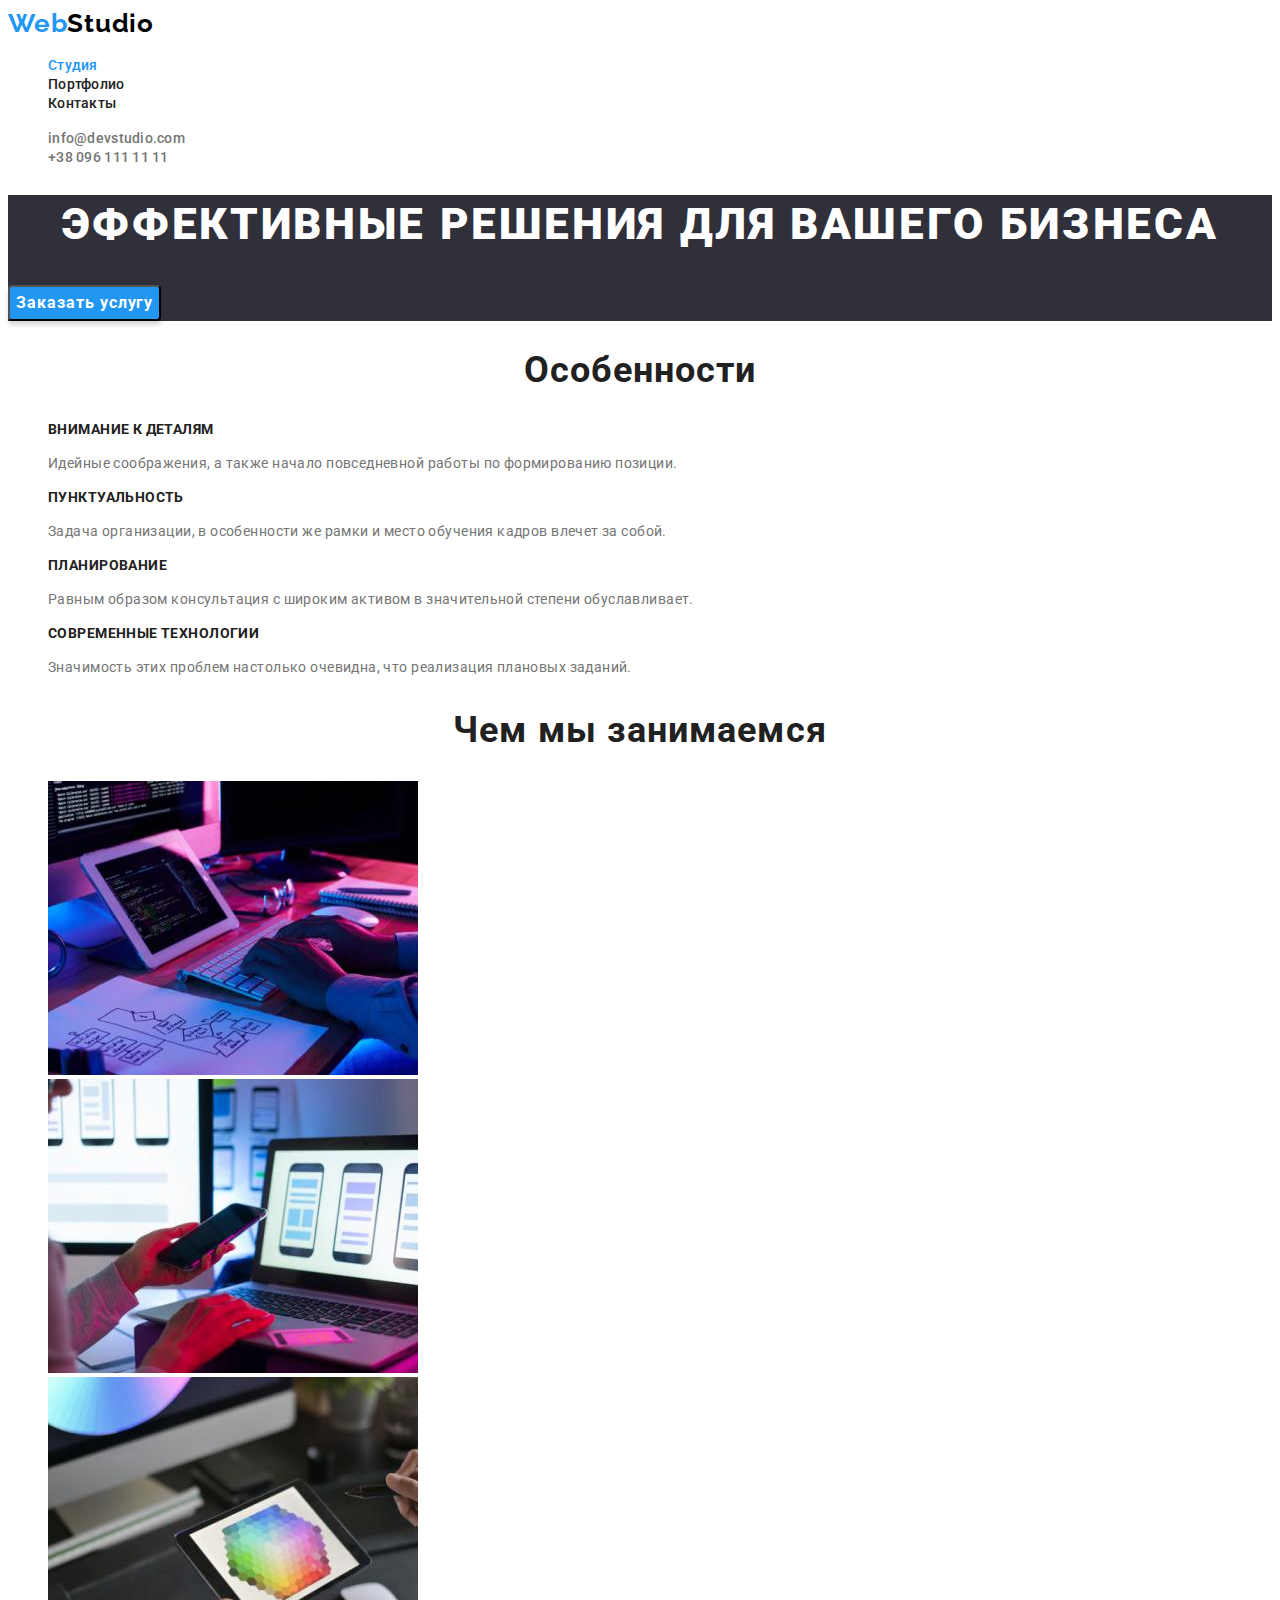
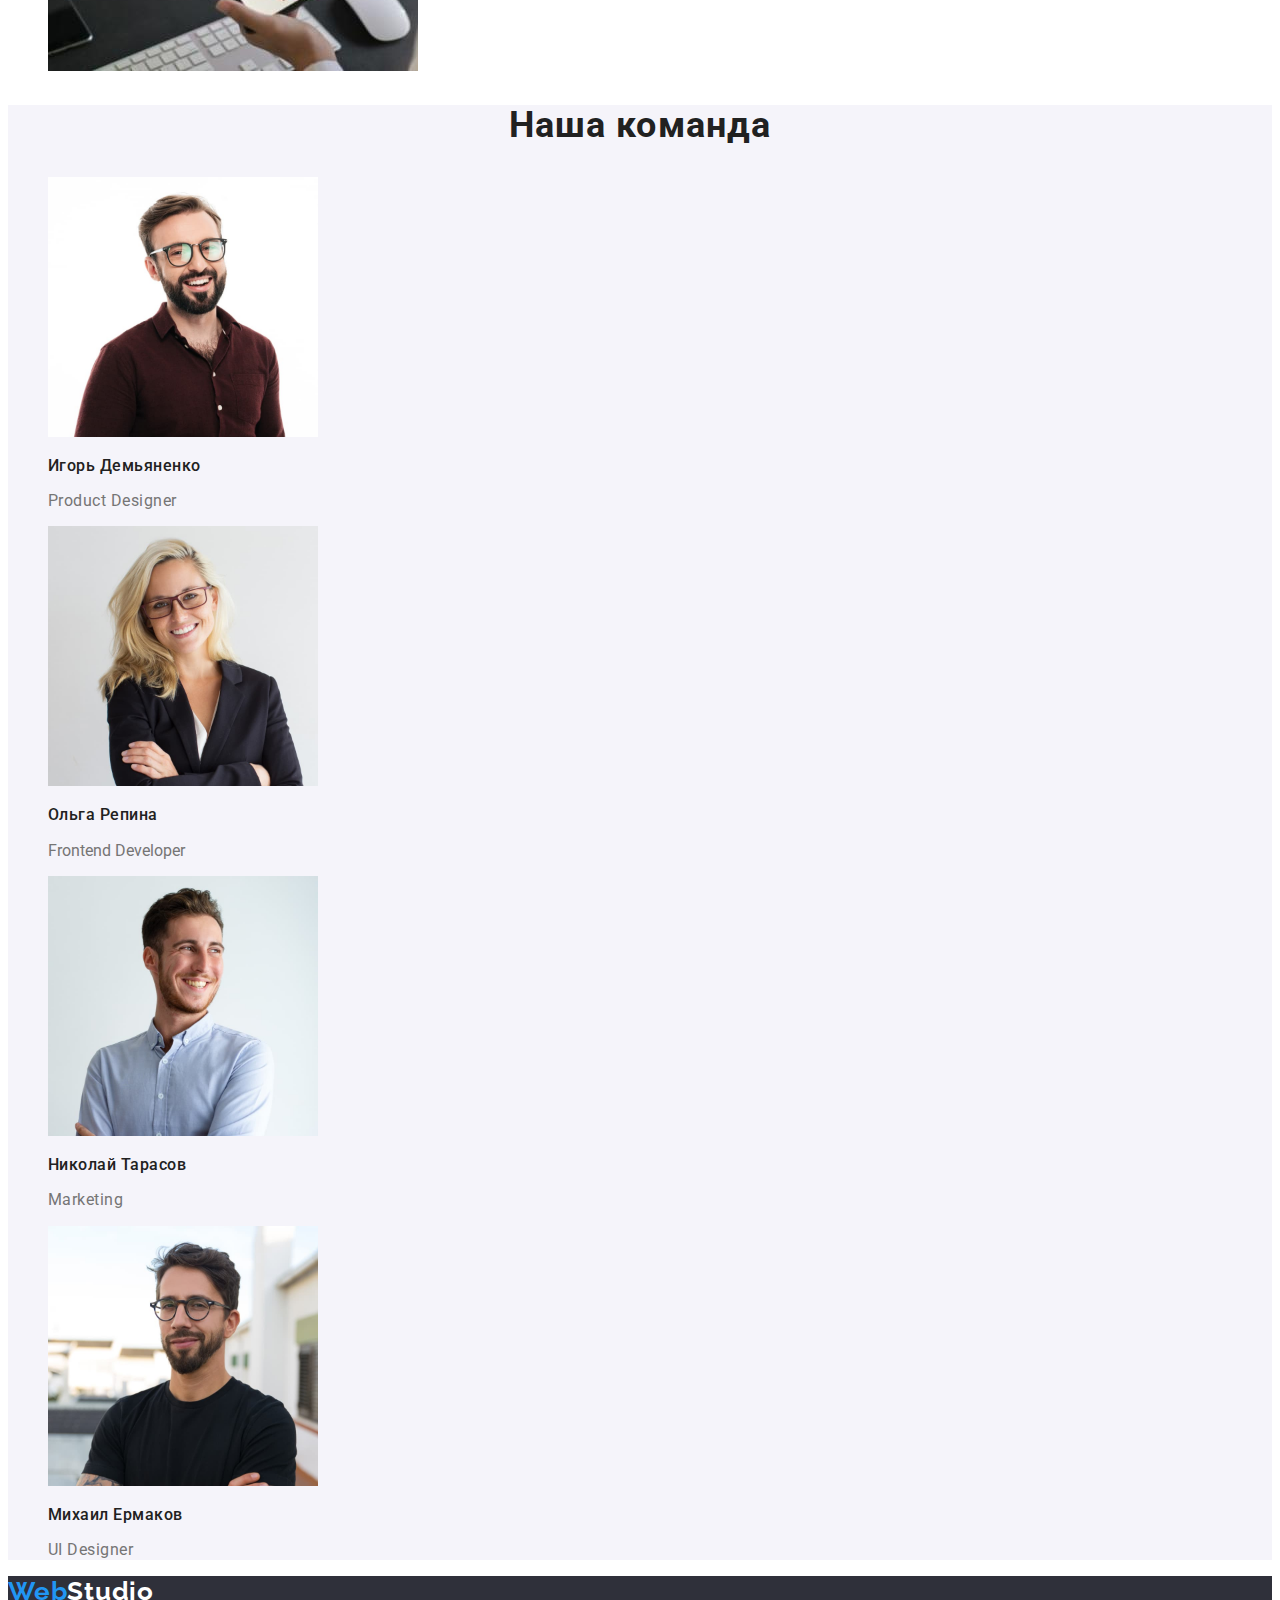
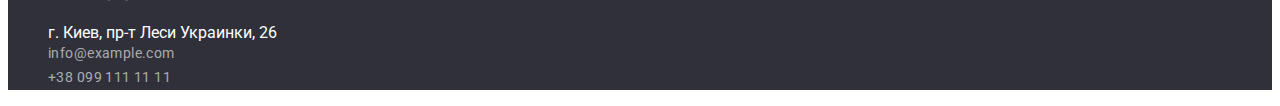
==== index.html @ c9b8087f "Файлы после дз2" ====
<!DOCTYPE html>
<html lang="ru">
<head>
    <meta charset="UTF-8">
    <meta http-equiv="X-UA-Compatible" content="IE=edge">
    <meta name="viewport" content="width=device-width, initial-scale=1.0">
    <title>WebStudio</title>
    <link rel="preconnect" href="https://fonts.googleapis.com">
    <link rel="preconnect" href="https://fonts.gstatic.com" crossorigin>
    <link href="https://fonts.googleapis.com/css2?family=Raleway:wght@700&family=Roboto:wght@400;500;700;900&display=swap"
        rel="stylesheet">
    <link rel="stylesheet" href="./css/styles.css">
</head>
<body>
    <header class="header">
        <nav class="header-navigation">
            <a href="./index.html" class="logo">Web<span class="logo-studio">Studio</span></a>
            <ul class="site-nav-list">
                <li class="site-nav-item">
                    <a href="./index.html" class="site-nav-link current " aria-label="Текущая страница">Студия</a>
                </li>
                <li class="site-nav-item">
                    <a href="./portfolio.html" class="site-nav-link">Портфолио</a>
                </li>
                <li class="site-nav-item">
                    <a href="" class="site-nav-link link">Контакты</a>
                </li>
            </ul>
        </nav>
        <!-- Контакты -->
        <ul class="contacts-list">
            <li class="contacts-item">
                <a href="mailto:info@devstudio.com" class="contacts-link">info@devstudio.com</a>
            </li>
            <li class="contacts-item">
                <a href="tel:+380961111111" class="contacts-link ">+38 096 111 11 11</a>
            </li>
        </ul>
   </header>
   <main class="main">
       <!-- Герой -->
       <section class="hero">
           <h1 class="hero-title">Эффективные решения для вашего бизнеса</h1>
           <button type="button" class=" hero-button">Заказать услугу</button>
       </section>
       <section class="section">
           <h2 class="properties-headline">Особенности</h2>
           <ul class="properties-list">
               <li>
                   <h3 class="properties-title">Внимание к деталям</h3>
                   <p class="properties-text">Идейные соображения, а также начало повседневной работы по формированию позиции.</p>
               </li>
               <li>
                   <h3 class="properties-title">Пунктуальность</h3>
                   <p class="properties-text">Задача организации, в особенности же рамки и место обучения кадров влечет за собой.</p>
               </li>
               <li>
                   <h3 class="properties-title">Планирование</h3>
                   <p class="properties-text">Равным образом консультация с широким активом в значительной степени обуславливает.</p>
               </li>
               <li>
                   <h3 class="properties-title">Современные технологии</h3>
                   <p class="properties-text">Значимость этих проблем настолько очевидна, что реализация плановых заданий.</p>
               </li>
           </ul>                 
       </section>
       <section class="section">
           <h2 class="works-headline"> Чем мы занимаемся</h2>
           <ul class="works-list">
               <li class="works-item">
                   <a href="" class="works-link">
                       <img src="./images/doing1.jpg" alt="Разработка" width="370" height="294">
                   </a>
               </li>
               <li class="works-item"> 
                   <a href="" class="works-link">
                       <img src="./images/doing2.jpg" alt="Мобильные приложения" width="370" height="294">
                   </a>
               </li>
               <li>
                   <a href="" class="works-link">
                       <img src="./images/doing3.jpg" alt="Дизайн" width="370" height="294">
                   </a>
               </li>
           </ul>
       </section>
       <div class="section-team">
       <section class="section">
           <h2 class="team-headline">Наша команда</h2>
           <ul class="team-list">
               <li class="team-item">
                   <img src="./images/designer.jpg" alt="Фото Дизайнера Игоря Демьяненко" width="270" height="260" class="team-item-link">
                   <h3 class="team-item-title">Игорь Демьяненко</h3>
                   <p class="team-item-text">Product Designer</p>
               </li>
               <li>
                   <img src="./images/front.jpg" alt="Фото Фронт Енд Девелопера Ольги Репиной" width="270" height="260" class="team-item-link">
                   <h3 class="team-item-title">Ольга Репина</h3>
                   <p class="tteam-item-text">Frontend Developer</p>
               </li>
               <li>
                   <img src="./images/marketing.jpg" alt="Фото Маркетолога Николая Тарасова" width="270" height="260" class="team-item-link">
                   <h3 class="team-item-title">Николай Тарасов</h3>
                   <p class="team-item-text">Marketing</p>
               </li>
               <li>
                   <img src="./images/ui.jpg" alt="Фото ЮАЙ Дизайнера Михаила Ермакова" width="270" height="260" class="team-item-link">
                   <h3 class="team-item-title">Михаил Ермаков</h3>
                   <p class="team-item-text">UI Designer</p>
               </li>
           </ul>
       </section>
    </div>
   </main>
   <footer class="footer">
       <a href="./index.html" class="logo">Web<span class="logo-studio-footer">Studio</span></a>
       <address class="adress-footer ">
           <ul class="adress-list">
               <li>
                <span class="adress-street">г. Киев, пр-т Леси Украинки, 26</span> 
               </li>
               <li>
                   <a href="mailto:info@example.com" class="mail link">info@example.com</a>
               </li>
               <li>
                   <a href="tel:+380991111111" class="tel link">+38 099 111 11 11</a>
               </li>
           </ul>
       </address>
   </footer>
</body>
</html>
---- css/styles.css ----
/* 
Основной цвет текста - #757575
Вторичный цвет текста - #212121
Основной цвет фона -    #FFFFFF
Вторичный цвет фона - #2F303A
Цвет акцента - #2196F3 */

:root {
  --primary-text-color: #757575;
  --secondary-text-color: #212121;
  --primary-bg-color: #fff;
  --secondary-bg-color: #2f303a;
  --accent-color: #2196f3;
}
/* Основные параметры body */
body {
  background-color: var(--primary-bg-color);
  color: var(--primary-text-color);
  font-family: Roboto, sans-serif;
}
/* Лого Хедер и первая часть для Футера */
.logo {
  font-family: Raleway, sans-serif;
  color: var(--accent-color);
  text-decoration: none;
  font-weight: 700;
  font-size: 26px;
  line-height: 1.19;
  letter-spacing: 0.03em;
}

.logo-studio {
  color: #000;
}

/* Параметры оформления  */
/* .list {
  list-style: none;
} */

.link {
  text-decoration: none;
}

/* Хедер */
.site-nav-link {
  font-weight: 500;
  font-size: 14px;
  line-height: 1.14;
  letter-spacing: 0.02em;
  color: var(--secondary-text-color);
  text-decoration: none;
}
.site-nav-link:hover,
.site-nav-link:focus {
  color: var(--accent-color);
}

.site-nav-item .current {
  color: var(--accent-color);
}

.contacts-link {
  font-weight: 500;
  font-size: 14px;
  line-height: 1.14;
  letter-spacing: 0.02em;
  color: var(--primary-text-color);
  text-decoration: none;
}

.contacts-link:hover,
.contacts-link:focus {
  color: var(--accent-color);
}

.contacts-list {
  list-style: none;
}
.site-nav-list {
  list-style: none;
}

/* Оформление героя */
.hero {
  background-color: var(--secondary-bg-color);
}

.hero-title {
  color: var(--primary-bg-color);
  font-weight: 900;
  font-size: 44px;
  line-height: 1.36;
  text-align: center;
  letter-spacing: 0.06em;
  text-transform: uppercase;
}

/* Основные параметры кнопок */
/* .button {
  font-family: inherit;
  cursor: pointer;
}
Кнопка герой */
.hero-button {
  font-family: inherit;
  cursor: pointer;
  font-weight: 700;
  font-size: 16px;
  line-height: 1.87;
  color: var(--primary-bg-color);
  align-items: center;
  text-align: center;
  letter-spacing: 0.06em;
  background-color: var(--accent-color);
  box-shadow: 0px 4px 4px rgba(0, 0, 0, 0.15);
  border-radius: 4px;
}
/* Особенности */
.properties-headline {
  font-weight: 700;
  font-size: 36px;
  line-height: 1.16;
  text-align: center;
  letter-spacing: 0.03em;
  color: var(--secondary-text-color);
}

.properties-list {
  list-style: none;
}

.properties-title {
  font-weight: 700;
  font-size: 14px;
  line-height: 1.14;
  letter-spacing: 0.03em;
  text-transform: uppercase;
  color: var(--secondary-text-color);
}
.properties-text {
  font-size: 14px;
  line-height: 1.71;
  letter-spacing: 0.03em;
}

/* Чем мы занимаемся */
.works-headline {
  font-weight: 700;
  font-size: 36px;
  line-height: 1.16;
  text-align: center;
  letter-spacing: 0.03em;
  color: var(--secondary-text-color);
}

.works-list {
  list-style: none;
}

/* Команда */
.section-team {
  background-color: #f5f4fa;
}

.team-headline {
  font-weight: 700;
  font-size: 36px;
  line-height: 1.16;
  text-align: center;
  letter-spacing: 0.03em;
  color: var(--secondary-text-color);
}
.team-list {
  list-style: none;
}

.team-item-title {
  font-weight: 500;
  font-size: 16px;
  line-height: 1.18;
  letter-spacing: 0.03em;
  color: var(--secondary-text-color);
}
.team-item-text {
  font-size: 16px;
  line-height: 1.18;
  letter-spacing: 0.03em;
}

/* Футер */

.footer {
  background-color: var(--secondary-bg-color);
}
/* Лого футер */
.logo > .logo-studio-footer {
  color: var(--primary-bg-color);
}
/* Адресс Футер */
.adress-footer {
  font-style: normal;
}

.adress {
  font-size: 14px;
  line-height: 1.71;
  letter-spacing: 0.03em;
  color: var(--primary-bg-color);
}
.adress-list {
  list-style: none;
}
.mail,
.tel {
  font-size: 14px;
  line-height: 1.71;
  letter-spacing: 0.03em;
  color: rgba(255, 255, 255, 0.6);
}
.mail:hover,
.mail:focus,
.tel:hover,
.tel:focus {
  color: var(--accent-color);
}
.adress-street {
  color: var(--primary-bg-color);
}
/* Мейн портфолио */

.hero-tagline {
  color: var(--secondary-text-color);
  font-weight: 900;
  font-size: 44px;
  line-height: 1.36;
  text-align: center;
  letter-spacing: 0.06em;
  text-transform: uppercase;
}

/* Оформление кнопок портфолио */
.filter-list {
  list-style: none;
}
.filter-button-current {
  font-weight: 500;
  font-size: 16px;
  line-height: 1.62;
  text-align: center;
  letter-spacing: 0.03em;
  color: var(--primary-bg-color);
  background-color: var(--accent-color);
  box-shadow: 0px 3px 1px rgba(0, 0, 0, 0.1), 0px 1px 2px rgba(0, 0, 0, 0.08),
    0px 2px 2px rgba(0, 0, 0, 0.12);
  border-radius: 4px;
  font-family: inherit;
  cursor: pointer;
}

.filter-button {
  font-weight: 500;
  font-size: 16px;
  line-height: 1.62;
  text-align: center;
  letter-spacing: 0.03em;
  color: var(--secondary-text-color);
  font-family: inherit;
  cursor: pointer;
}

.filter-button:hover,
.filter-button:focus {
  color: var(--primary-bg-color);
  background-color: var(--accent-color);
  box-shadow: 0px 3px 1px rgba(0, 0, 0, 0.1), 0px 1px 2px rgba(0, 0, 0, 0.08),
    0px 2px 2px rgba(0, 0, 0, 0.12);
  border-radius: 4px;
}

/* Оформление примеров работ Портфолио */
.examples-text {
  font-weight: 700;
  font-size: 18px;
  line-height: 2;
  letter-spacing: 0.06em;
  color: var(--secondary-text-color);
}

.examples-link {
  text-decoration: none;
}

.examples-description {
  font-size: 16px;
  line-height: 1.87;
  letter-spacing: 0.03em;
  color: var(--primary-text-color);
}
.examples-list {
  list-style: none;
}
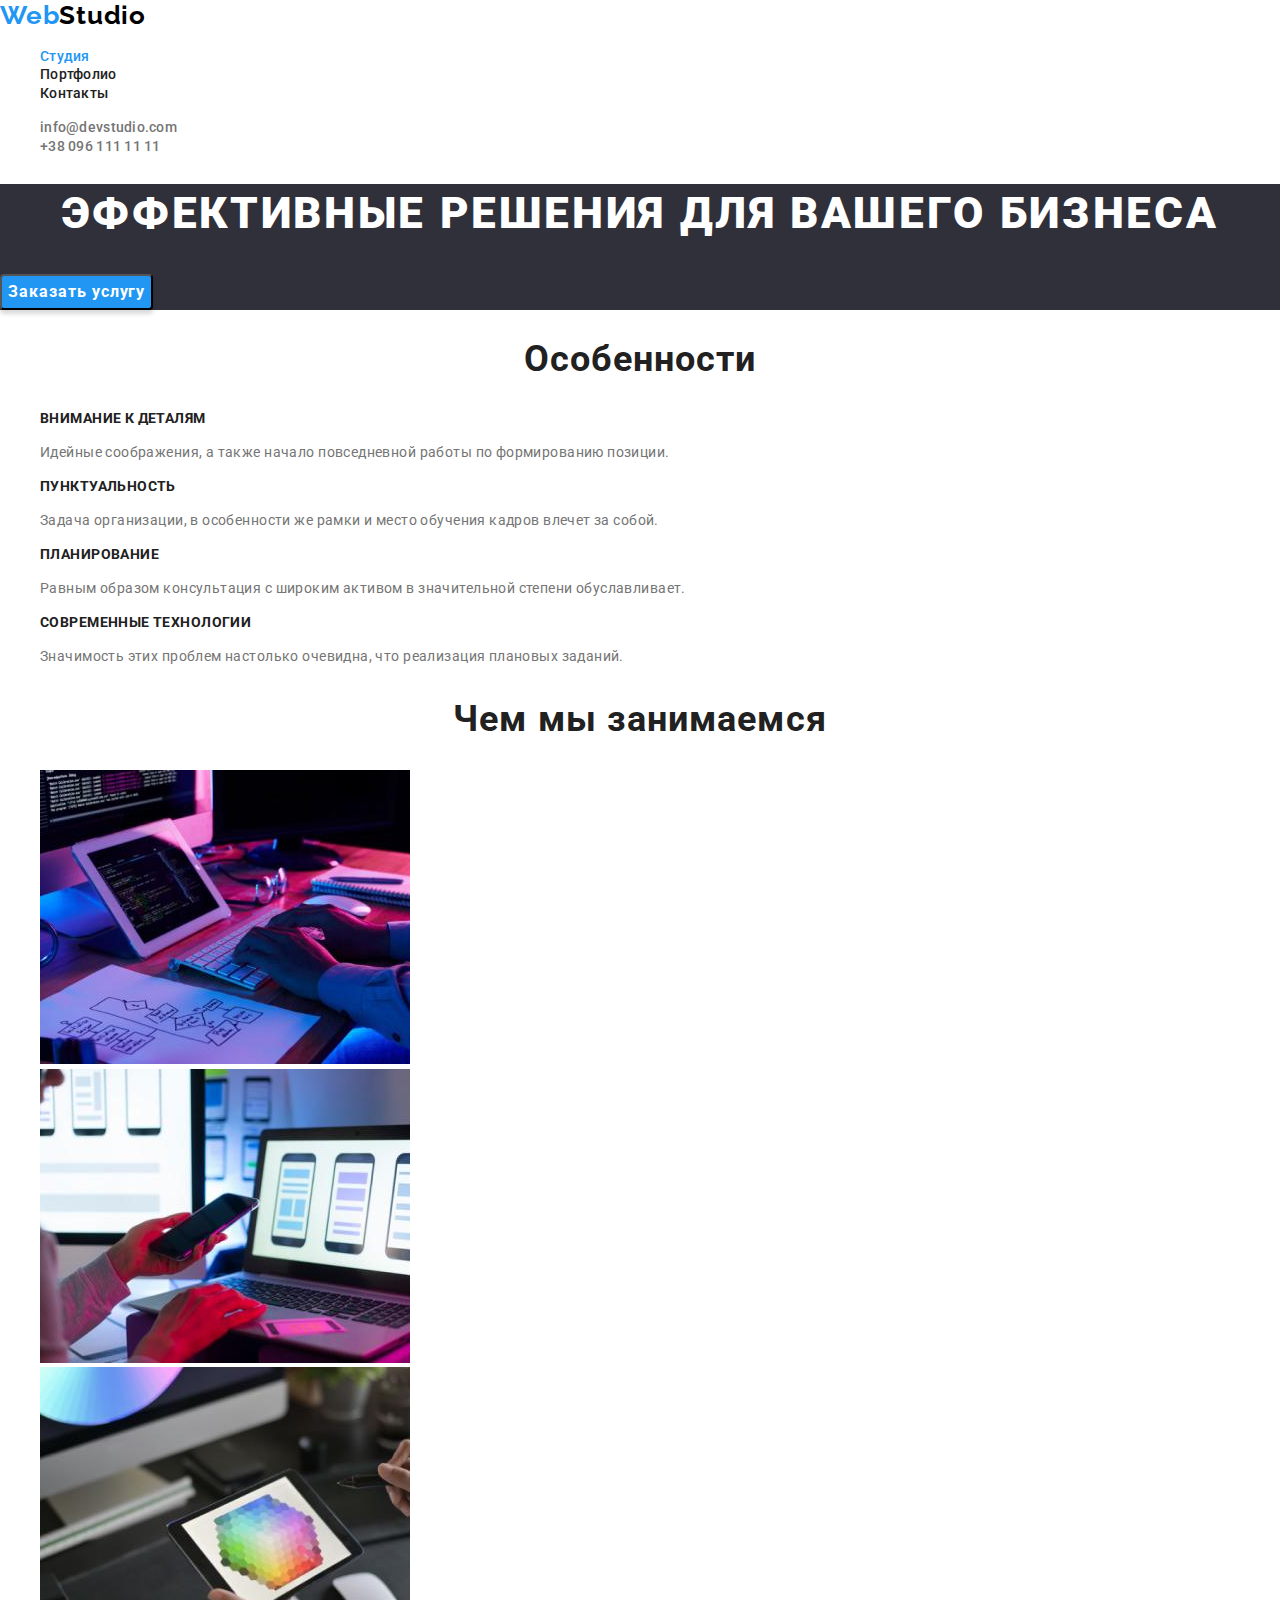
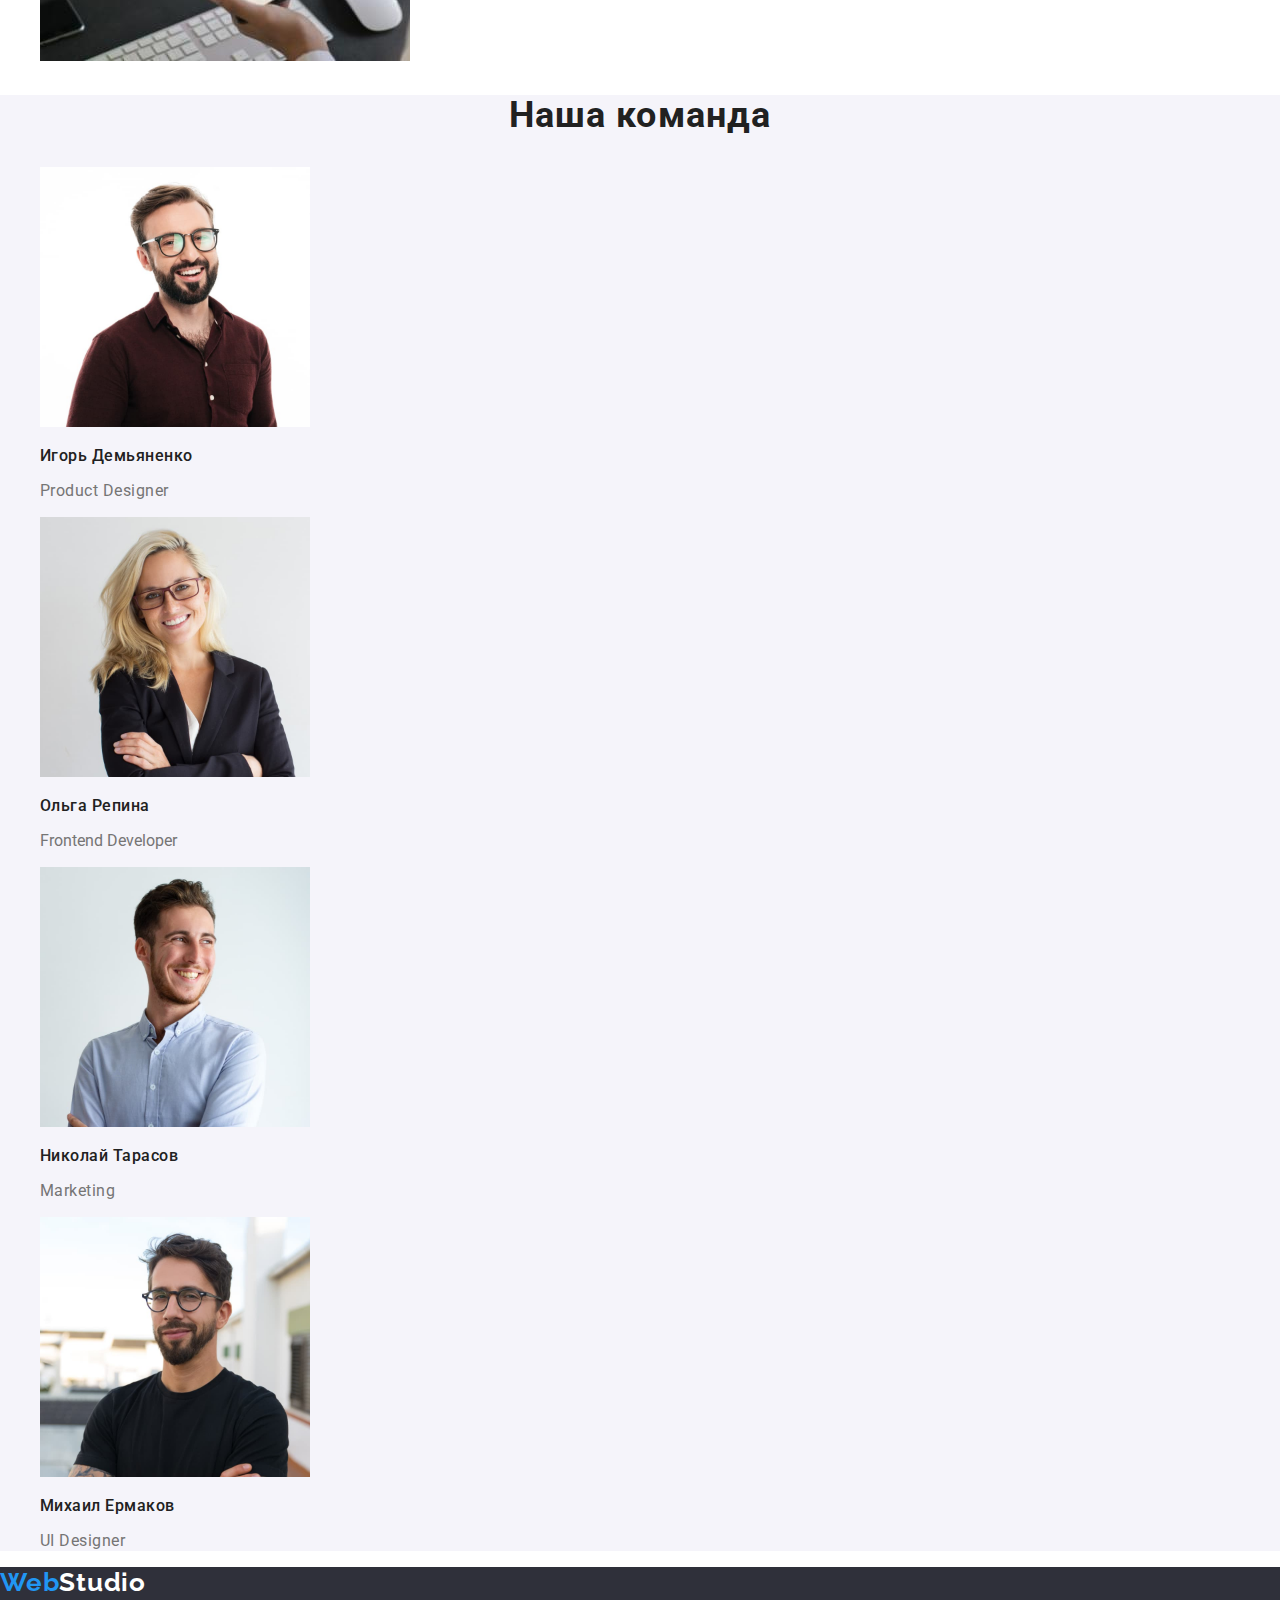
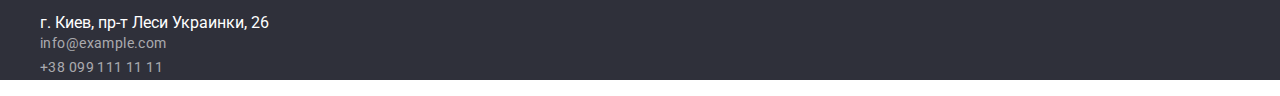
==== commit ad221954: "Добавлен нормализатор" ====
--- a/index.html
+++ b/index.html
@@ -7,6 +7,7 @@
     <title>WebStudio</title>
     <link rel="preconnect" href="https://fonts.googleapis.com">
     <link rel="preconnect" href="https://fonts.gstatic.com" crossorigin>
+    <link rel="stylesheet" href="./css/modern-normalize.css">
     <link href="https://fonts.googleapis.com/css2?family=Raleway:wght@700&family=Roboto:wght@400;500;700;900&display=swap"
         rel="stylesheet">
     <link rel="stylesheet" href="./css/styles.css">
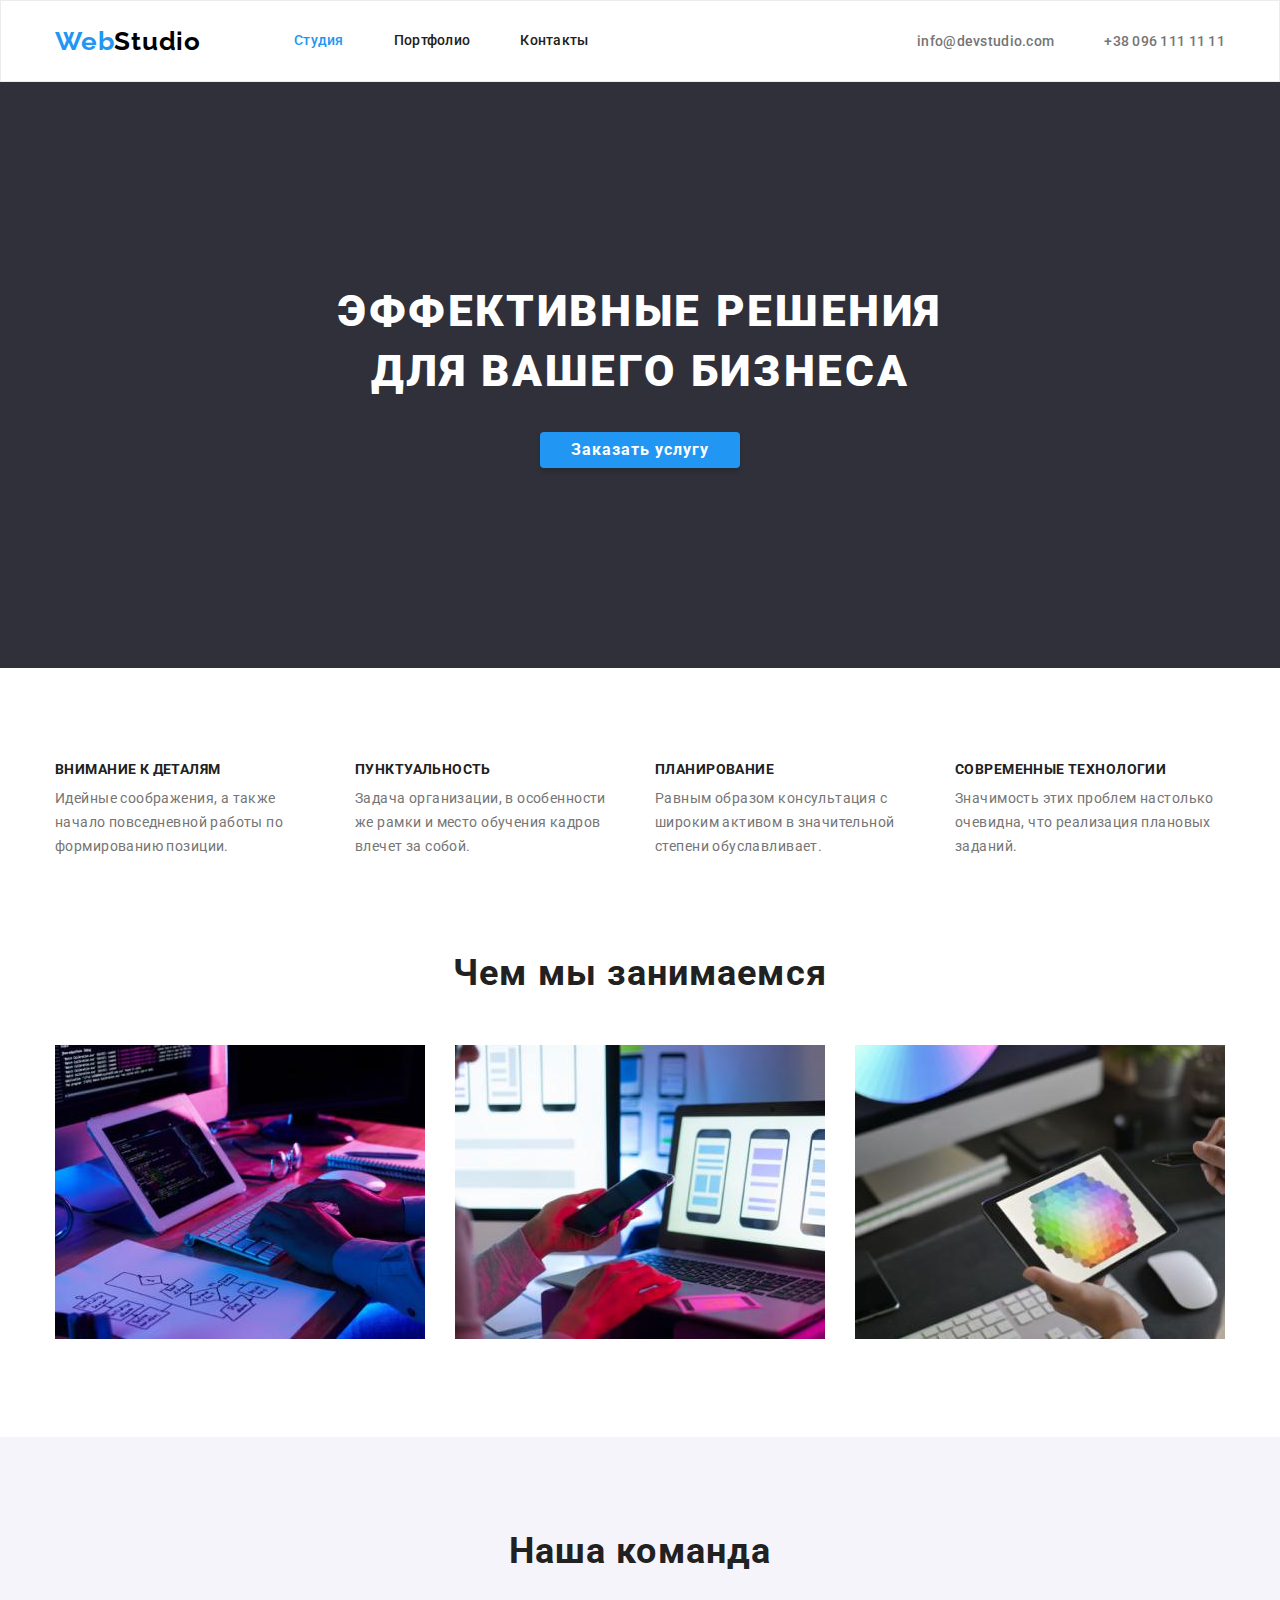
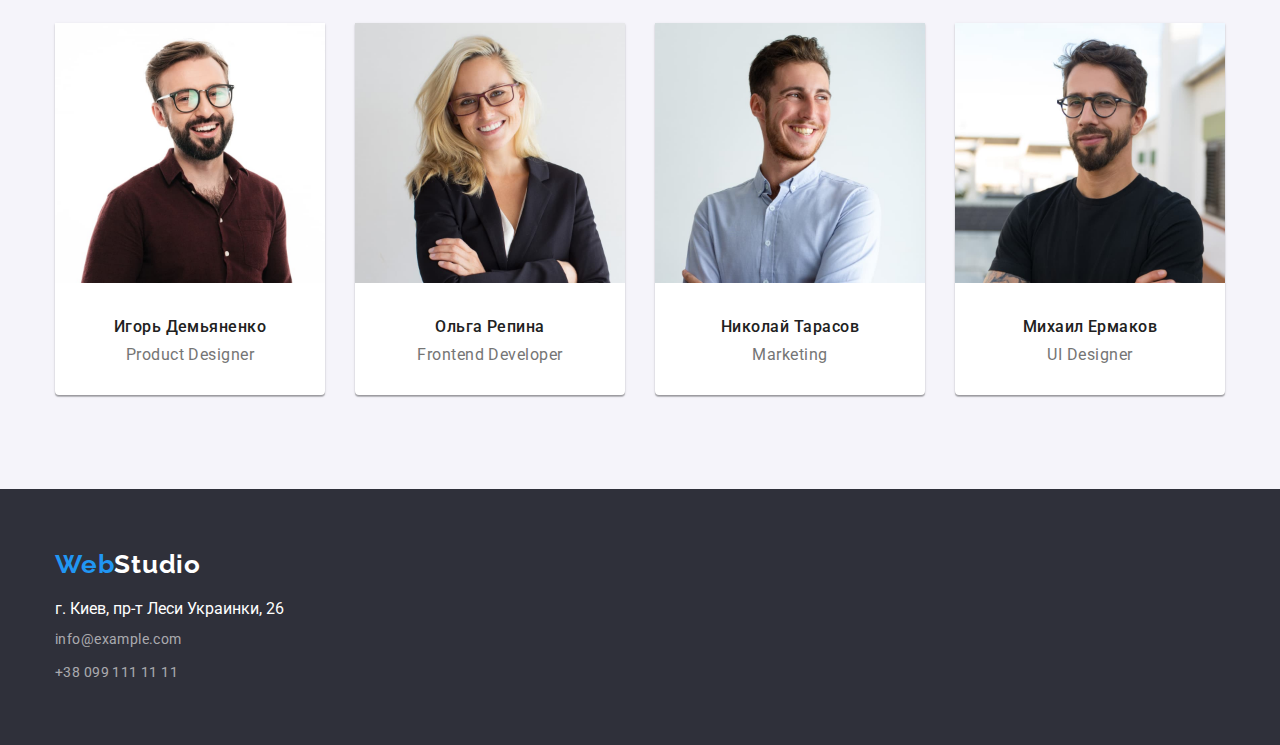
==== commit 47e2cc02: "Добавляет финальное оформление" ====
--- a/index.html
+++ b/index.html
@@ -7,16 +7,17 @@
     <title>WebStudio</title>
     <link rel="preconnect" href="https://fonts.googleapis.com">
     <link rel="preconnect" href="https://fonts.gstatic.com" crossorigin>
-    <link rel="stylesheet" href="./css/modern-normalize.css">
-    <link href="https://fonts.googleapis.com/css2?family=Raleway:wght@700&family=Roboto:wght@400;500;700;900&display=swap"
+       <link href="https://fonts.googleapis.com/css2?family=Raleway:wght@700&family=Roboto:wght@400;500;700;900&display=swap"
         rel="stylesheet">
+        <link rel="stylesheet" href="./css/modern-normalize.css">
     <link rel="stylesheet" href="./css/styles.css">
 </head>
 <body>
     <header class="header">
-        <nav class="header-navigation">
+            <div class="container header-content">
+            <nav class="header-navigation">
             <a href="./index.html" class="logo">Web<span class="logo-studio">Studio</span></a>
-            <ul class="site-nav-list">
+            <ul class="site-nav-list ">
                 <li class="site-nav-item">
                     <a href="./index.html" class="site-nav-link current " aria-label="Текущая страница">Студия</a>
                 </li>
@@ -37,35 +38,41 @@
                 <a href="tel:+380961111111" class="contacts-link ">+38 096 111 11 11</a>
             </li>
         </ul>
+        </div>
    </header>
    <main class="main">
        <!-- Герой -->
        <section class="hero">
-           <h1 class="hero-title">Эффективные решения для вашего бизнеса</h1>
+           <div class="container">
+           <h1 class="hero-title">Эффективные решения <br> для вашего бизнеса</h1>
            <button type="button" class=" hero-button">Заказать услугу</button>
+           </div>
        </section>
-       <section class="section">
-           <h2 class="properties-headline">Особенности</h2>
+       <section class="section properties">
+           <div class="container">
+           <h2 class="properties-headline hidden">Особенности</h2>
            <ul class="properties-list">
-               <li>
+               <li class="properties-item"> 
                    <h3 class="properties-title">Внимание к деталям</h3>
                    <p class="properties-text">Идейные соображения, а также начало повседневной работы по формированию позиции.</p>
                </li>
-               <li>
+               <li class="properties-item">
                    <h3 class="properties-title">Пунктуальность</h3>
                    <p class="properties-text">Задача организации, в особенности же рамки и место обучения кадров влечет за собой.</p>
                </li>
-               <li>
+               <li class="properties-item">
                    <h3 class="properties-title">Планирование</h3>
                    <p class="properties-text">Равным образом консультация с широким активом в значительной степени обуславливает.</p>
                </li>
-               <li>
+               <li class="properties-item">
                    <h3 class="properties-title">Современные технологии</h3>
                    <p class="properties-text">Значимость этих проблем настолько очевидна, что реализация плановых заданий.</p>
                </li>
-           </ul>                 
+           </ul>     
+        </div>
        </section>
-       <section class="section">
+       <section class="section doing">
+           <div class="container">
            <h2 class="works-headline"> Чем мы занимаемся</h2>
            <ul class="works-list">
                <li class="works-item">
@@ -84,50 +91,63 @@
                    </a>
                </li>
            </ul>
+        </div>
        </section>
-       <div class="section-team">
-       <section class="section">
+             <section class="section team">
+                <div class="container">
            <h2 class="team-headline">Наша команда</h2>
            <ul class="team-list">
                <li class="team-item">
                    <img src="./images/designer.jpg" alt="Фото Дизайнера Игоря Демьяненко" width="270" height="260" class="team-item-link">
+                   <div class="team-item-container">
                    <h3 class="team-item-title">Игорь Демьяненко</h3>
                    <p class="team-item-text">Product Designer</p>
+                </div>
                </li>
-               <li>
+               <li class="team-item"> 
                    <img src="./images/front.jpg" alt="Фото Фронт Енд Девелопера Ольги Репиной" width="270" height="260" class="team-item-link">
+                    <div class="team-item-container">   
                    <h3 class="team-item-title">Ольга Репина</h3>
-                   <p class="tteam-item-text">Frontend Developer</p>
+                   <p class="team-item-text">Frontend Developer</p>
+                </div>
                </li>
-               <li>
+               <li class="team-item">
                    <img src="./images/marketing.jpg" alt="Фото Маркетолога Николая Тарасова" width="270" height="260" class="team-item-link">
+                    <div class="team-item-container">   
                    <h3 class="team-item-title">Николай Тарасов</h3>
                    <p class="team-item-text">Marketing</p>
+                </div>
                </li>
-               <li>
+               <li class="team-item">
                    <img src="./images/ui.jpg" alt="Фото ЮАЙ Дизайнера Михаила Ермакова" width="270" height="260" class="team-item-link">
+                    <div class="team-item-container">   
                    <h3 class="team-item-title">Михаил Ермаков</h3>
                    <p class="team-item-text">UI Designer</p>
+                </div>
                </li>
            </ul>
+            </div>
        </section>
-    </div>
+       
+  
    </main>
    <footer class="footer">
+       <div class="container footer-container">
        <a href="./index.html" class="logo">Web<span class="logo-studio-footer">Studio</span></a>
        <address class="adress-footer ">
            <ul class="adress-list">
-               <li>
+               <li class="adress-item">
                 <span class="adress-street">г. Киев, пр-т Леси Украинки, 26</span> 
                </li>
-               <li>
+               <li class="adress-item">
                    <a href="mailto:info@example.com" class="mail link">info@example.com</a>
                </li>
-               <li>
+               <li class="adress-item">
                    <a href="tel:+380991111111" class="tel link">+38 099 111 11 11</a>
                </li>
            </ul>
        </address>
+    </div>
    </footer>
 </body>
 </html>--- a/css/styles.css
+++ b/css/styles.css
@@ -18,6 +18,38 @@
   color: var(--primary-text-color);
   font-family: Roboto, sans-serif;
 }
+
+h1,
+h2,
+h3,
+h4,
+h5,
+h6,
+p,
+ul {
+  margin: 0;
+  padding: 0;
+}
+
+.section {
+  padding-top: 94px;
+  padding-bottom: 94px;
+  margin-right: auto;
+  margin-left: auto;
+}
+.header {
+  border: 1px solid #ececec;
+}
+.header-content {
+  display: flex;
+  align-items: center;
+}
+
+.header-navigation {
+  display: flex;
+  align-items: center;
+}
+
 /* Лого Хедер и первая часть для Футера */
 .logo {
   font-family: Raleway, sans-serif;
@@ -27,6 +59,7 @@
   font-size: 26px;
   line-height: 1.19;
   letter-spacing: 0.03em;
+  display: inline-block;
 }
 
 .logo-studio {
@@ -43,6 +76,7 @@
 }
 
 /* Хедер */
+
 .site-nav-link {
   font-weight: 500;
   font-size: 14px;
@@ -50,7 +84,22 @@
   letter-spacing: 0.02em;
   color: var(--secondary-text-color);
   text-decoration: none;
-}
+  display: block;
+  padding: 20px 0px;
+  margin: -20px 0px;
+}
+.site-nav-item {
+  padding: 32px 0px;
+}
+
+.site-nav-item:not(:last-child),
+.contacts-item:not(:last-child) {
+  margin-right: 50px;
+}
+.contacts-list {
+  margin-left: auto;
+}
+
 .site-nav-link:hover,
 .site-nav-link:focus {
   color: var(--accent-color);
@@ -61,12 +110,15 @@
 }
 
 .contacts-link {
+  display: inline-block;
   font-weight: 500;
   font-size: 14px;
   line-height: 1.14;
   letter-spacing: 0.02em;
   color: var(--primary-text-color);
   text-decoration: none;
+  padding: 20px 0px;
+  margin: -20px 0px;
 }
 
 .contacts-link:hover,
@@ -76,14 +128,20 @@
 
 .contacts-list {
   list-style: none;
+  display: flex;
 }
 .site-nav-list {
   list-style: none;
+  display: flex;
+  margin-left: 93px;
 }
 
 /* Оформление героя */
 .hero {
   background-color: var(--secondary-bg-color);
+  text-align: center;
+  padding-top: 200px;
+  padding-bottom: 200px;
 }
 
 .hero-title {
@@ -94,14 +152,10 @@
   text-align: center;
   letter-spacing: 0.06em;
   text-transform: uppercase;
-}
-
-/* Основные параметры кнопок */
-/* .button {
-  font-family: inherit;
-  cursor: pointer;
-}
-Кнопка герой */
+  margin-bottom: 30px;
+}
+
+/*Кнопка герой */
 .hero-button {
   font-family: inherit;
   cursor: pointer;
@@ -115,19 +169,27 @@
   background-color: var(--accent-color);
   box-shadow: 0px 4px 4px rgba(0, 0, 0, 0.15);
   border-radius: 4px;
-}
+  min-width: 200px;
+  display: inline-block;
+  border-color: transparent;
+}
+
 /* Особенности */
 .properties-headline {
   font-weight: 700;
   font-size: 36px;
   line-height: 1.16;
-  text-align: center;
   letter-spacing: 0.03em;
   color: var(--secondary-text-color);
 }
 
 .properties-list {
   list-style: none;
+  display: flex;
+}
+
+.properties-item:not(:last-child) {
+  margin-right: 30px;
 }
 
 .properties-title {
@@ -137,13 +199,34 @@
   letter-spacing: 0.03em;
   text-transform: uppercase;
   color: var(--secondary-text-color);
+  padding-bottom: 10px;
+  width: 270px;
+}
+
+.container {
+  width: 1200px;
+  margin-left: auto;
+  margin-right: auto;
+  padding: 0px 15px;
+}
+
+.properties-list {
+  margin-right: 30px;
 }
 .properties-text {
   font-size: 14px;
   line-height: 1.71;
   letter-spacing: 0.03em;
-}
-
+  width: 270px;
+}
+
+.hidden {
+  position: absolute;
+  clip: rect(0 0 0 0);
+  width: 1px;
+  height: 1px;
+  margin: -1px;
+}
 /* Чем мы занимаемся */
 .works-headline {
   font-weight: 700;
@@ -152,14 +235,21 @@
   text-align: center;
   letter-spacing: 0.03em;
   color: var(--secondary-text-color);
-}
-
+  margin-bottom: 50px;
+}
+.section.doing {
+  padding-top: 0px;
+}
 .works-list {
   list-style: none;
+  display: flex;
+}
+.works-item:not(:last-child) {
+  margin-right: 30px;
 }
 
 /* Команда */
-.section-team {
+.section.team {
   background-color: #f5f4fa;
 }
 
@@ -170,9 +260,11 @@
   text-align: center;
   letter-spacing: 0.03em;
   color: var(--secondary-text-color);
+  margin-bottom: 50px;
 }
 .team-list {
   list-style: none;
+  display: flex;
 }
 
 .team-item-title {
@@ -181,17 +273,36 @@
   line-height: 1.18;
   letter-spacing: 0.03em;
   color: var(--secondary-text-color);
+  text-align: center;
 }
 .team-item-text {
   font-size: 16px;
   line-height: 1.18;
   letter-spacing: 0.03em;
-}
-
+  text-align: center;
+  padding-top: 10px;
+}
+.team-item-container {
+  padding-top: 30px;
+  padding-bottom: 30px;
+}
+
+.team-item {
+  background-color: var(--primary-bg-color);
+  box-shadow: 0px 1px 3px rgba(0, 0, 0, 0.12), 0px 1px 1px rgba(0, 0, 0, 0.14),
+    0px 2px 1px rgba(0, 0, 0, 0.2);
+  border-radius: 0px 0px 4px 4px;
+  width: 270px;
+}
+
+.team-item:not(:last-child) {
+  margin-right: 30px;
+}
 /* Футер */
 
 .footer {
   background-color: var(--secondary-bg-color);
+  padding: 60px 0px;
 }
 /* Лого футер */
 .logo > .logo-studio-footer {
@@ -200,6 +311,7 @@
 /* Адресс Футер */
 .adress-footer {
   font-style: normal;
+  margin-top: 20px;
 }
 
 .adress {
@@ -227,6 +339,10 @@
 .adress-street {
   color: var(--primary-bg-color);
 }
+
+.adress-item:not(:last-child) {
+  margin-bottom: 9px;
+}
 /* Мейн портфолио */
 
 .hero-tagline {
@@ -242,8 +358,11 @@
 /* Оформление кнопок портфолио */
 .filter-list {
   list-style: none;
-}
-.filter-button-current {
+  display: flex;
+  justify-content: center;
+  margin-bottom: 0px;
+}
+.filter-button.current {
   font-weight: 500;
   font-size: 16px;
   line-height: 1.62;
@@ -267,6 +386,14 @@
   color: var(--secondary-text-color);
   font-family: inherit;
   cursor: pointer;
+  margin-bottom: 50px;
+  padding: 6px 22px;
+  border: transparent;
+  border-radius: 4px;
+}
+
+.filter-item:not(:last-child):not(:last-child) {
+  margin-right: 8px;
 }
 
 .filter-button:hover,
@@ -299,4 +426,28 @@
 }
 .examples-list {
   list-style: none;
-}
+  display: flex;
+  flex-wrap: wrap;
+  margin-right: -30px;
+  margin-bottom: -30px;
+  flex-basis: calc((100% - 60px) / 3);
+}
+
+.examples-item {
+  border-bottom: 1px solid #eeeeee;
+  margin-right: 30px;
+  margin-bottom: 30px;
+}
+
+.examples-text {
+  padding-left: 24px;
+  padding-right: 24px;
+  margin-top: 20px;
+  margin-bottom: 4px;
+}
+
+.examples-description {
+  padding-left: 24px;
+  padding-right: 24px;
+  padding-bottom: 20px;
+}
